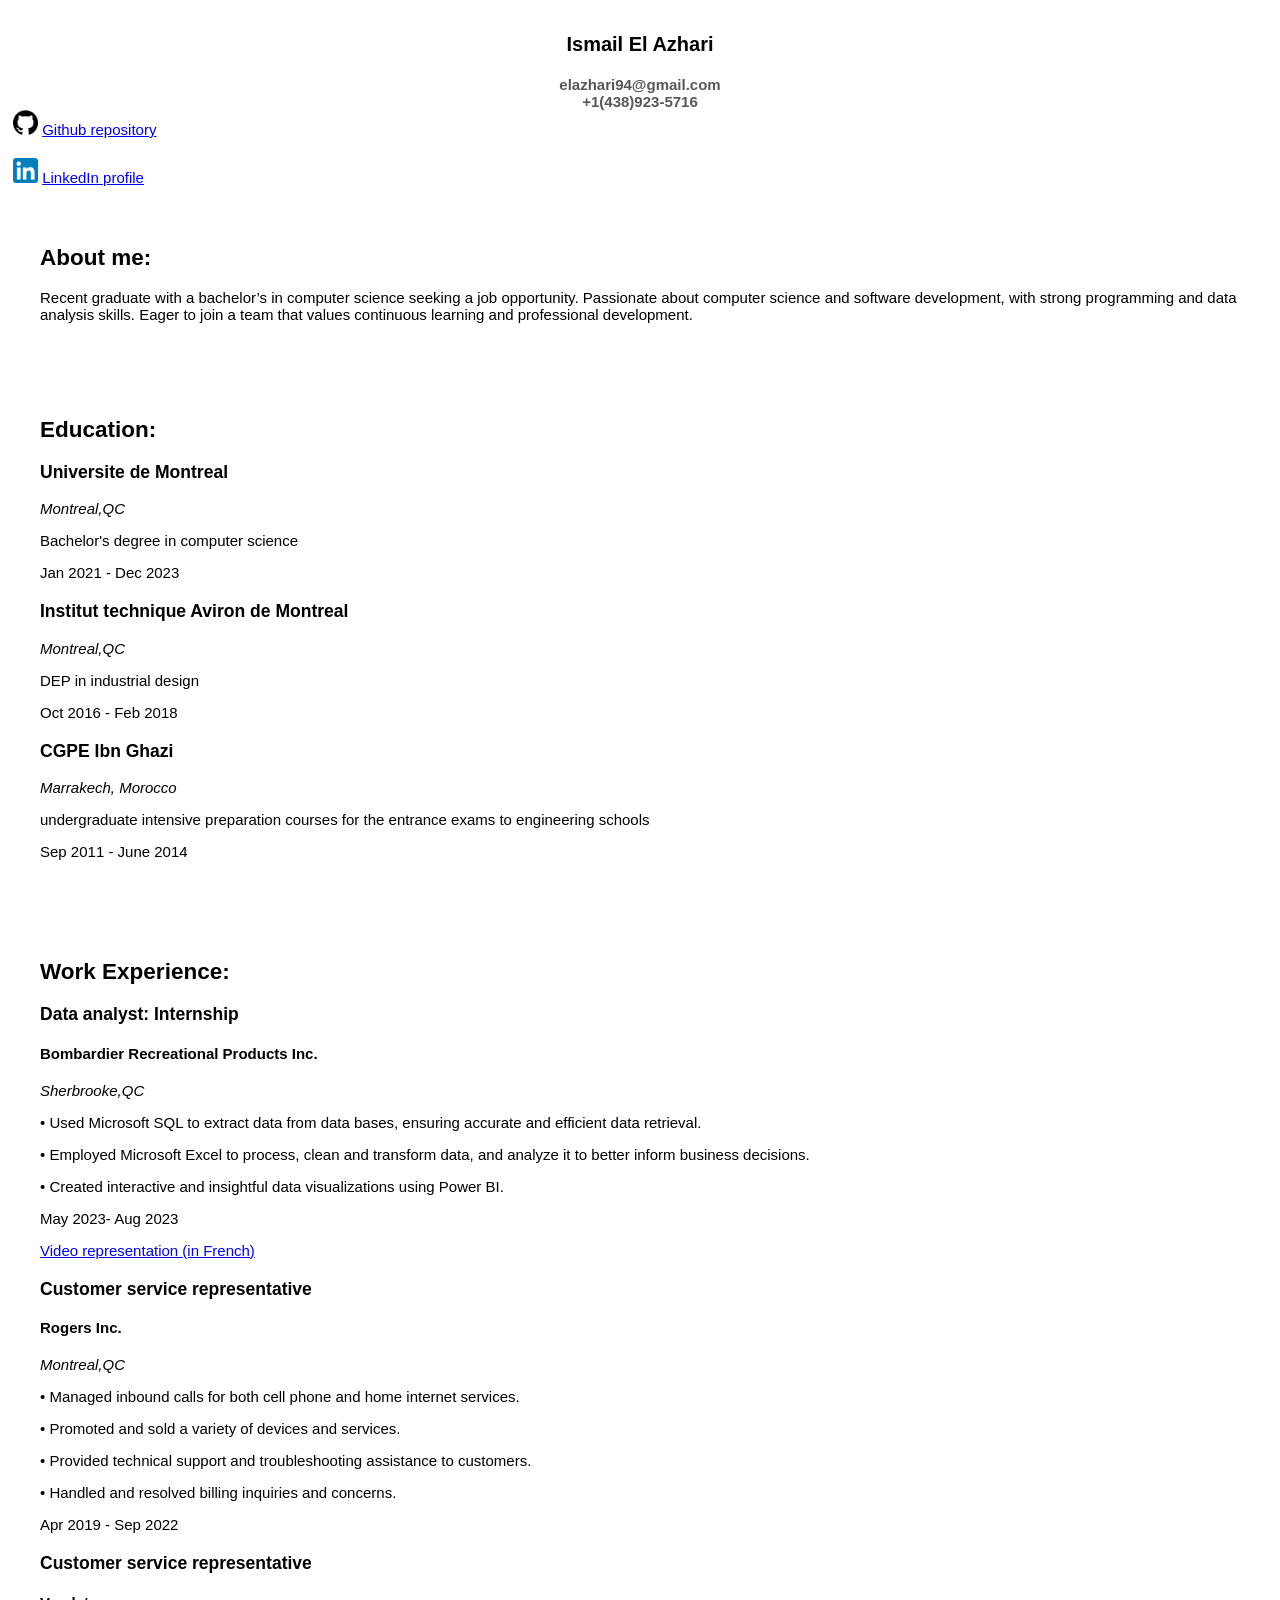
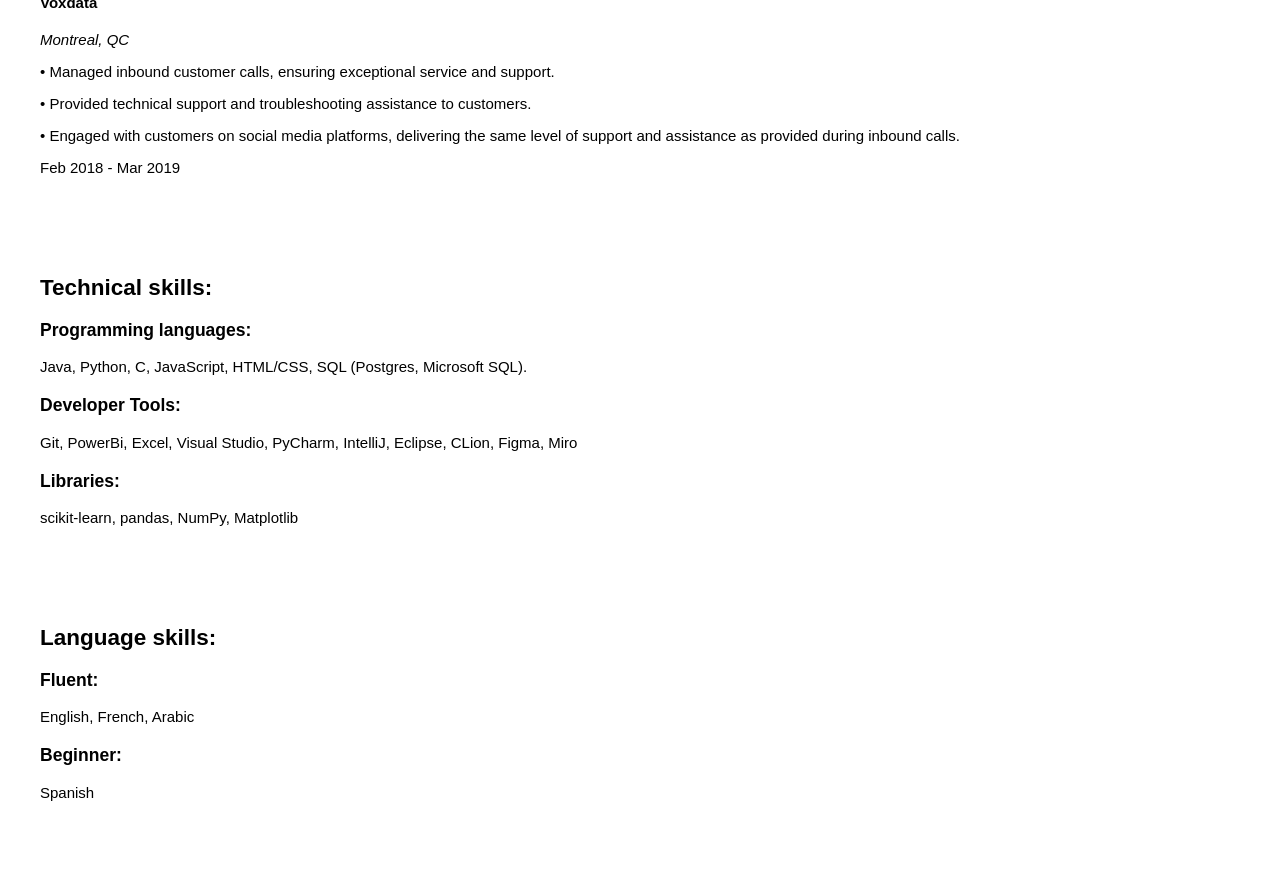
==== index.html @ 05f0ae5e "Rename web_layout.html to index.html" ====
<!DOCTYPE html>
<html>

<head>
  <meta chatset="UTF-8">
  <meta name="viewport" content="width=device-width, initial-scale=1.0">
  <title>Ismail El Azhari Resume</title>
  <link rel="stylesheet" href="styles/web_styles.css">

</head>
<body>
  <p class="title">Ismail El Azhari </p>
  <div class="subTitle">elazhari94@gmail.com</div>
  <div class="subTitle">+1(438)923-5716</div>
  <div class="link"> 
    <img src="images/GitHub-logo.png" alt="Image" class="logo">
    <a href="https://github.com/Ismail-El-Azhari?tab=repositories" target="_blank">Github repository</a>
  </div>
  <div class="link"> 
    <img src="images/LinkedIn_icon.svg.png" alt="Image" class="logo">
    <a href="https://www.linkedin.com/in/ismail-el-azhari-a51baa256" target="_blank">LinkedIn profile</a>

  </div>

  <div class="section">
    <h2>About me:</h2>
  <p>Recent graduate with a bachelor’s in computer science seeking a job opportunity. Passionate about computer science and software development, with strong programming and data analysis skills. Eager to join a team that
    values continuous learning and professional development.</p>
  </div>
  
  <!--Education section--> 

  <div class="section">
    <h2>Education:</h2>
    <div class="section-example">
      <h3>Universite de Montreal</h3>
      <p class="location">Montreal,QC</p>
      <p>Bachelor's degree in computer science</p>
      <p>Jan 2021 - Dec 2023</p>
    </div>
    <div class="section-example">
    <h3>Institut technique Aviron de Montreal</h3>
      <p class="location">Montreal,QC</p>
      <p>DEP in industrial design</p>
      <p>Oct 2016 - Feb 2018</p>
    </div>
    <div class="section-example">
      <h3>CGPE Ibn Ghazi</h3>
        <p class="location">Marrakech, Morocco</p>
        <p>undergraduate intensive preparation courses for the entrance exams to engineering schools</p>
        <p>Sep 2011 - June 2014</p>
    </div>
  </div>

  <!--Work experience section--> 
  <div class="section">
    <h2>Work Experience:</h2>
    <div class="section-example">
      <h3>Data analyst:  Internship</h3>
      <h4>Bombardier Recreational Products Inc.</h4>
      <p class="location">Sherbrooke,QC</p>
      <p>•	Used Microsoft SQL to extract data from data bases, ensuring accurate and efficient data retrieval.</p>
      <p>•  Employed Microsoft Excel to process, clean and transform data, and analyze it to better inform business decisions.</p>
      <p>•	Created interactive and insightful data visualizations using Power BI.</p>
      <p>May 2023- Aug 2023</p>
      <a href="https://youtu.be/KwKCG26S5WM" target="_blank">Video representation (in French)</a>
    </div>
    <div class="section-example">
    <h3>Customer  service  representative</h3>
    <h4>Rogers Inc.</h4>
      <p class="location">Montreal,QC</p>
      <p>•	Managed inbound calls for both cell phone and home internet services.</p>
      <p>•	Promoted and sold a variety of devices and services.</p>
      <p>•	Provided technical support and troubleshooting assistance to customers.</p>
      <p>•	Handled and resolved billing inquiries and concerns.</p>
      <p>Apr 2019 - Sep 2022</p>
    </div>
    <div class="section-example">
      <h3>Customer  service  representative</h3>
      <h4>Voxdata</h4>
        <p class="location">Montreal, QC</p>
        <p>•	Managed inbound customer calls, ensuring exceptional service and support.</p>
        <p>•	Provided technical support and troubleshooting assistance to customers.</p>
        <p>•	Engaged with customers on social media platforms, delivering the same level of support and assistance as provided during inbound calls.</p>
        <p>Feb 2018 - Mar 2019</p>
    </div>
  </div>

  <!--Technical skills-->
  <div class="section">
    <h2>Technical skills:</h2>
    <div class="section-example">
      <h3>Programming languages:</h3>
      <p>Java, Python, C, JavaScript, HTML/CSS, SQL (Postgres, Microsoft SQL).</p>
    </div>
    <div class="section-example">
      <h3>Developer Tools:</h3>
      <p>Git, PowerBi, Excel, Visual Studio, PyCharm, IntelliJ, Eclipse, CLion, Figma, Miro</p>
    </div>
    <div class="section-example">
      <h3>Libraries:</h3>
      <p>scikit-learn, pandas, NumPy, Matplotlib</p>
    </div>
  </div>

  <!--Language skills-->
  <div class="section">
    <h2>Language skills:</h2>
    <div class="section-example">
      <h3>Fluent:</h3>
      <p>English, French, Arabic</p>
    </div>
    <div class="section-example">
    <h3>Beginner:</h3>
    <p>Spanish</p>
    </div>
  </div>



  <script src="scripts/web_functions.js">
    
  </script>

</body>
</html>
---- styles/web_styles.css ----
body{
  color: black;
  font-family: Arial;
  font-size: 15px;
  padding: 5px;
}



.title{
  color: black;
  font-family: Arial;
  font-size: 20px;
  font-weight: bold;
  text-align: center;
  margin-bottom: 20;

}

.subTitle{
  color: rgb(88, 86, 86);
  font-family: Arial;
  font-size: 15px;
  font-weight: bold;
  text-align: center;
}

.section{
  max-width: 1200px;
  margin: 20px auto;
  border-radius: 5px;
  padding: 20px;
  text-align: left;

}

.section-example{
  margin-bottom: 20px;

}

.section-example .location{
  font-style: italic;
  margin-bottom: 5px;
}

.company-name{
  max-width: 800px;
  margin: 20px auto;
  border-radius: 5px;
  padding: 20px;
  font-weight: bold;

}

.link{
  margin-bottom: 20px;
}

.logo{
  width: 25px;
  max-width: 100%;
  height: auto;

}
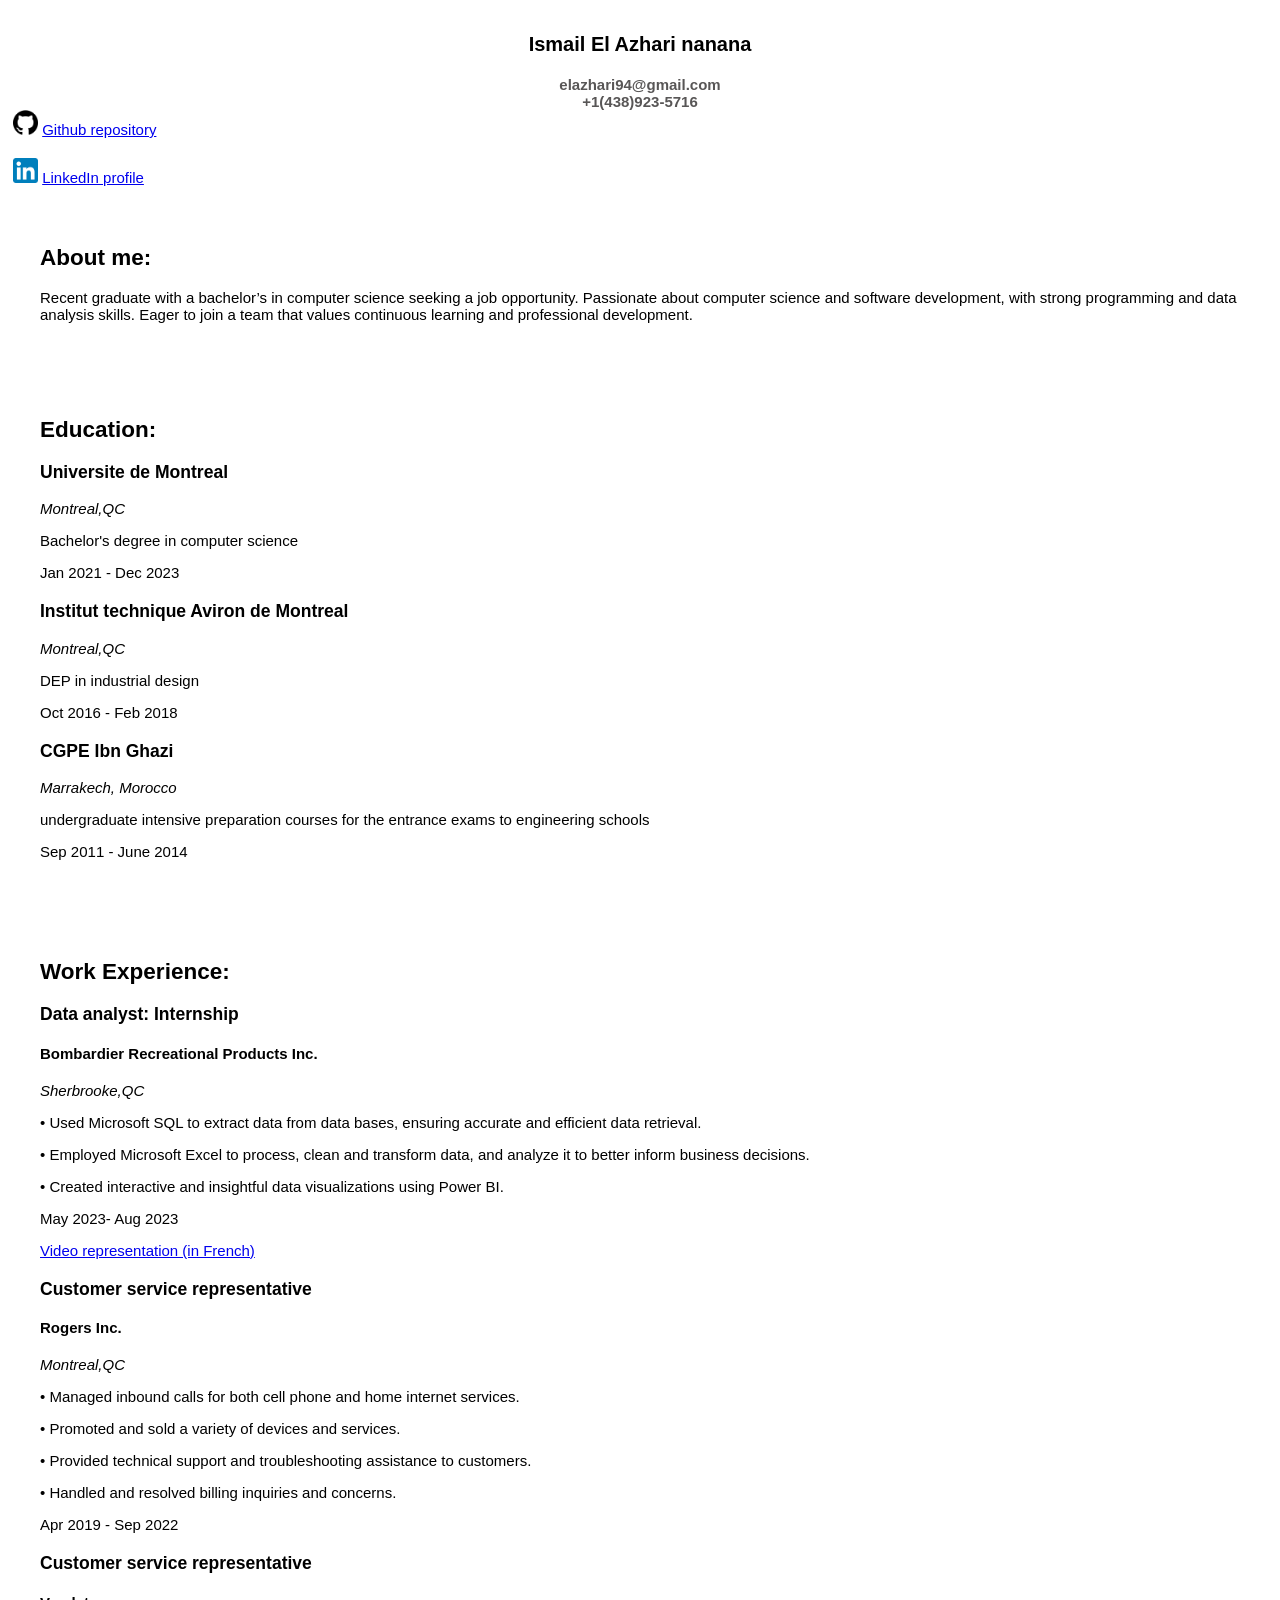
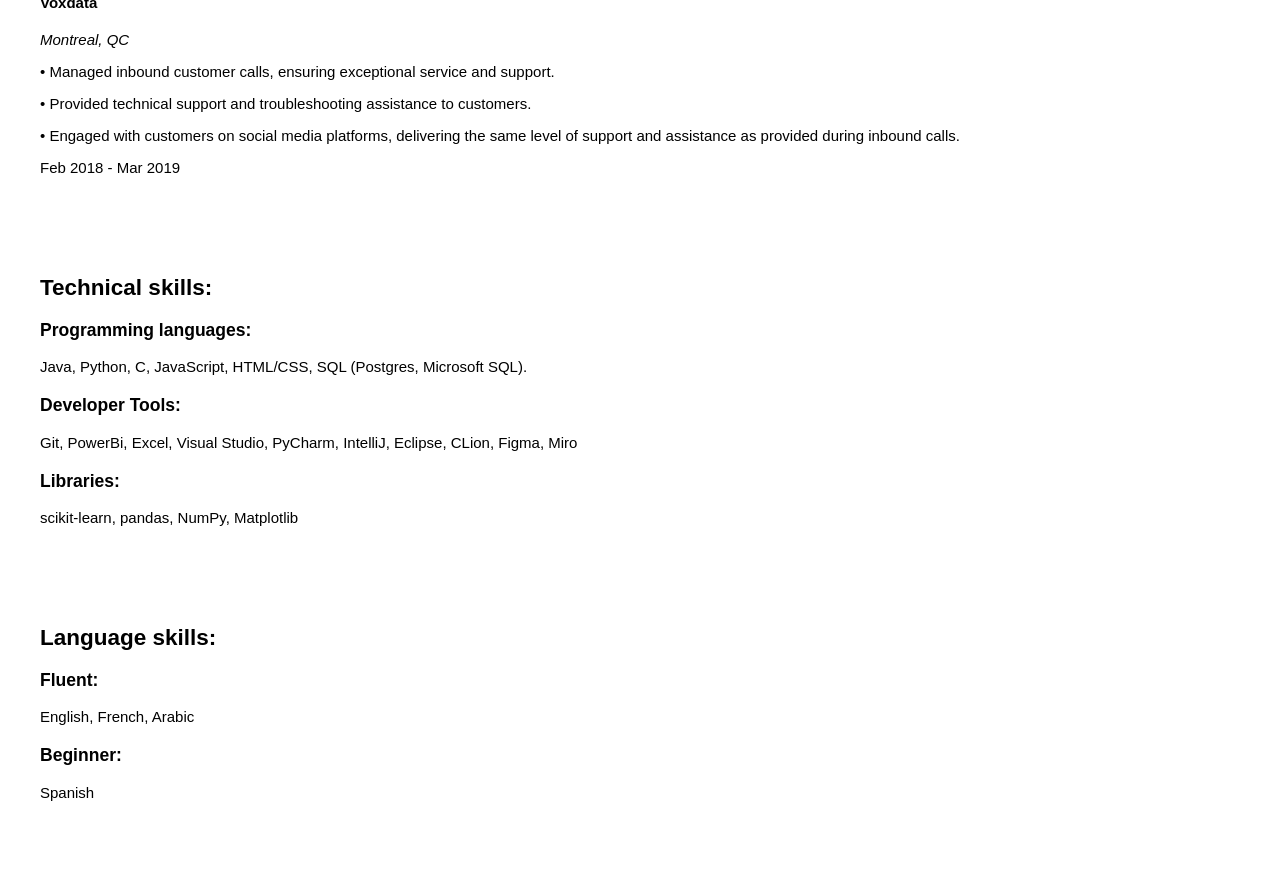
==== commit 13824388: "Update index.html" ====
--- a/index.html
+++ b/index.html
@@ -9,7 +9,7 @@
 
 </head>
 <body>
-  <p class="title">Ismail El Azhari </p>
+  <p class="title">Ismail El Azhari nanana </p>
   <div class="subTitle">elazhari94@gmail.com</div>
   <div class="subTitle">+1(438)923-5716</div>
   <div class="link"> 
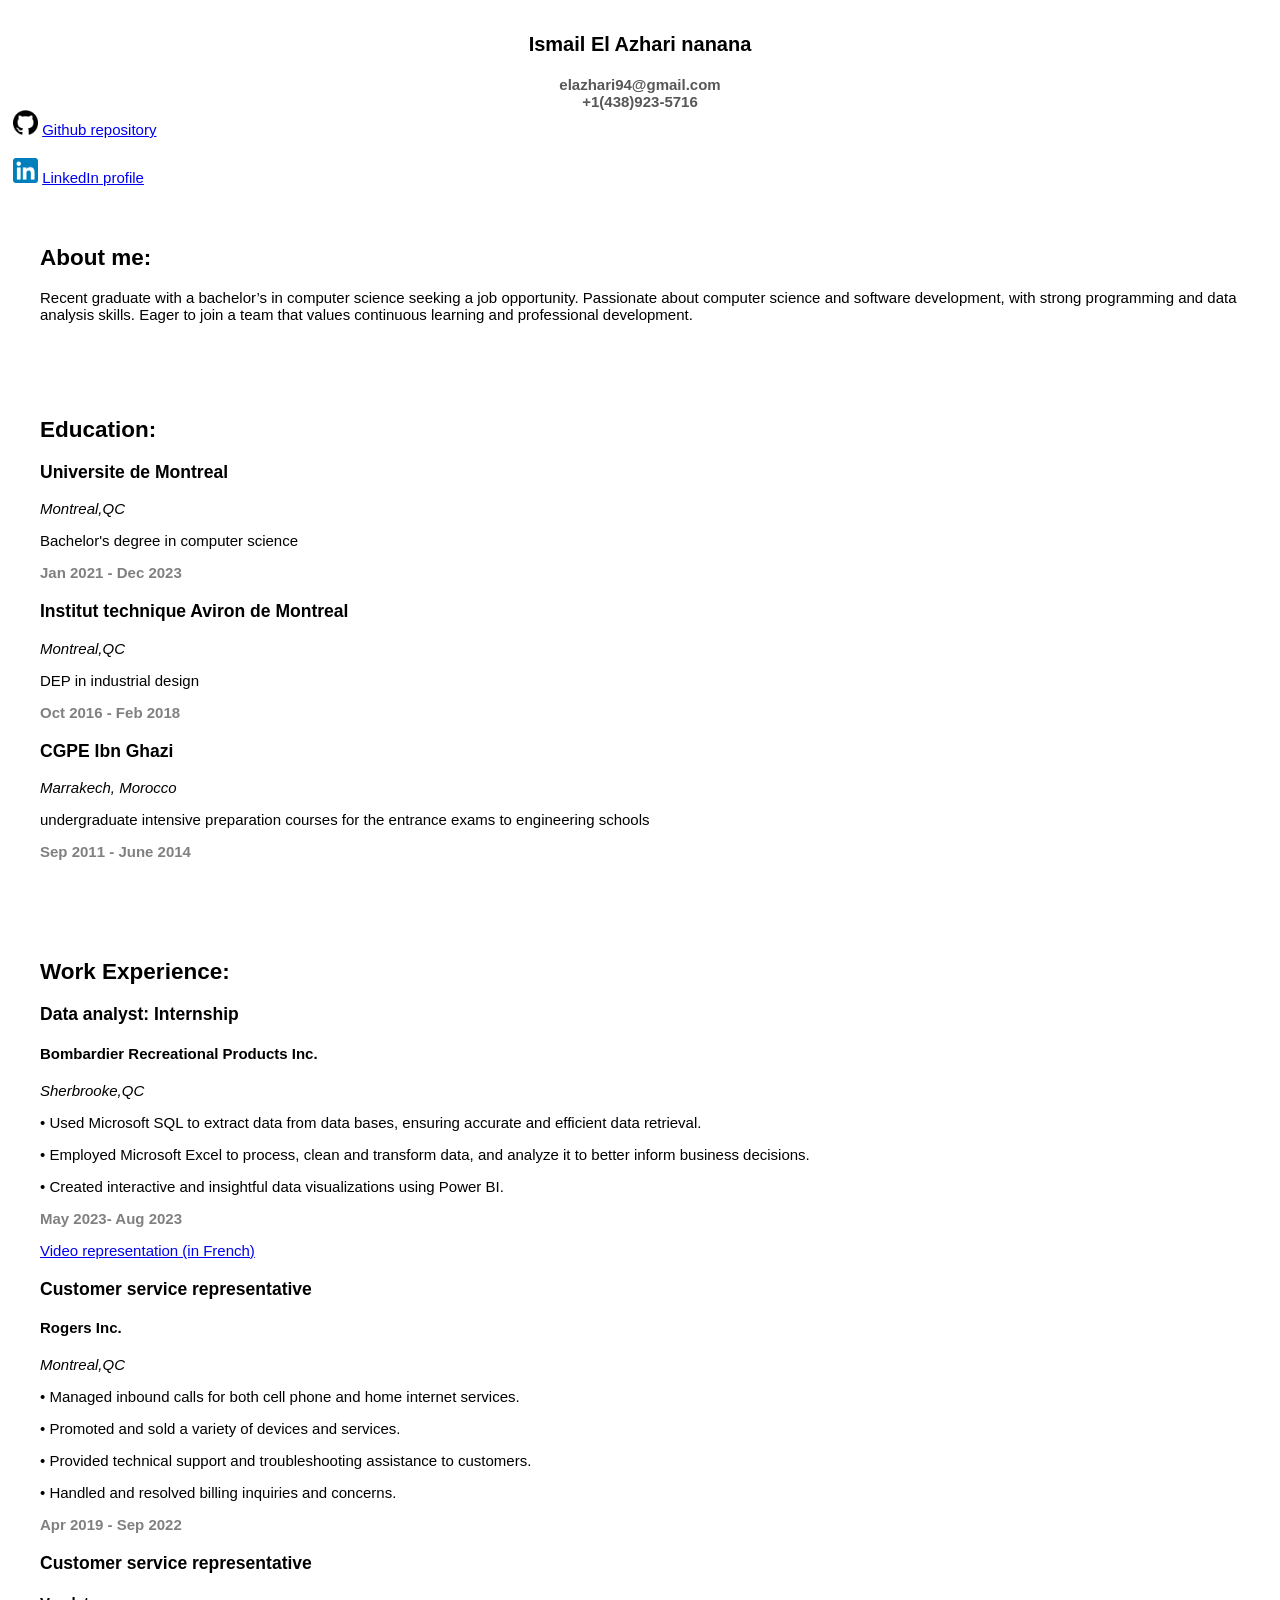
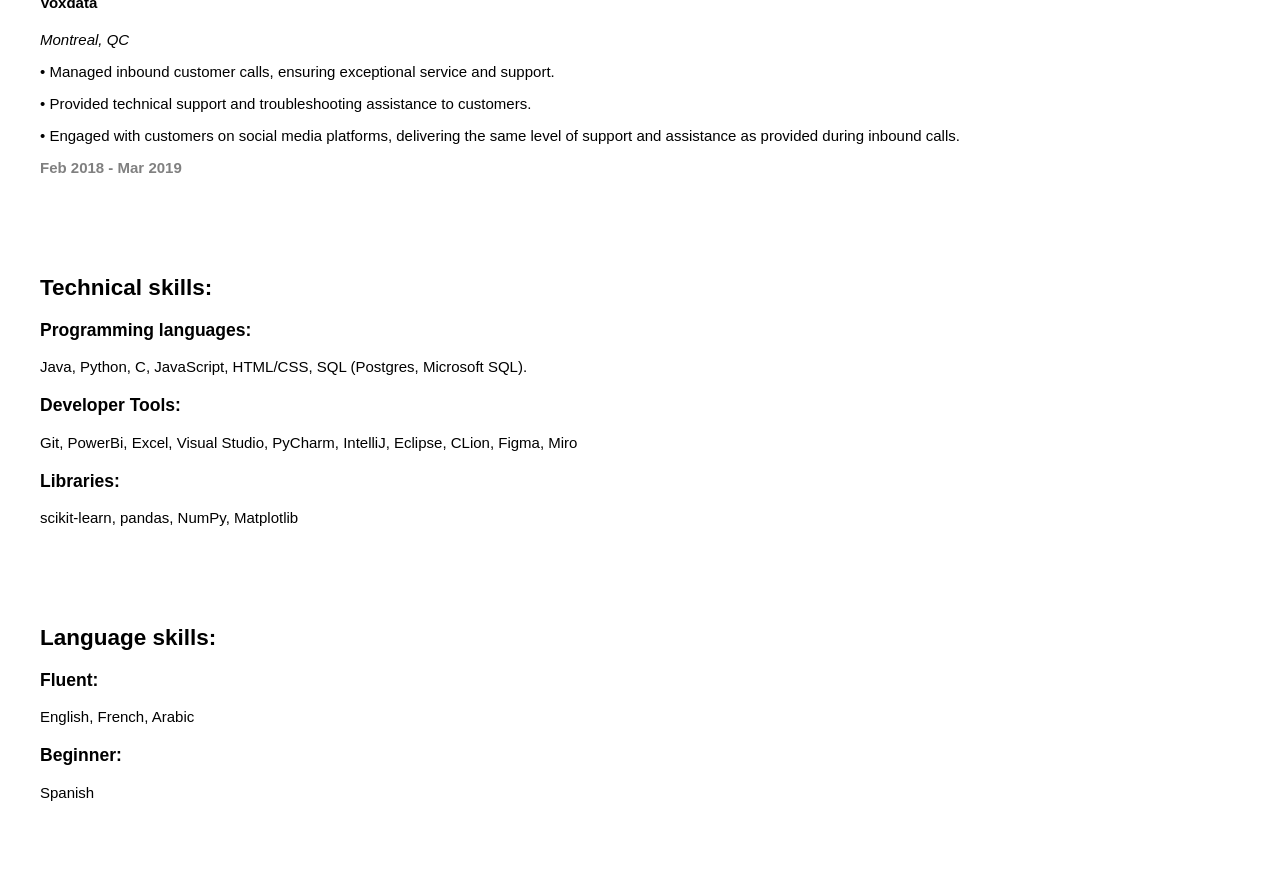
==== commit 6759bec1: "changed dates format Changed the colour of dates to gray and made them bold." ====
--- a/index.html
+++ b/index.html
@@ -36,19 +36,19 @@
       <h3>Universite de Montreal</h3>
       <p class="location">Montreal,QC</p>
       <p>Bachelor's degree in computer science</p>
-      <p>Jan 2021 - Dec 2023</p>
+      <p class="dates">Jan 2021 - Dec 2023</p>
     </div>
     <div class="section-example">
     <h3>Institut technique Aviron de Montreal</h3>
       <p class="location">Montreal,QC</p>
       <p>DEP in industrial design</p>
-      <p>Oct 2016 - Feb 2018</p>
+      <p class="dates">Oct 2016 - Feb 2018</p>
     </div>
     <div class="section-example">
       <h3>CGPE Ibn Ghazi</h3>
         <p class="location">Marrakech, Morocco</p>
         <p>undergraduate intensive preparation courses for the entrance exams to engineering schools</p>
-        <p>Sep 2011 - June 2014</p>
+        <p class="dates">Sep 2011 - June 2014</p>
     </div>
   </div>
 
@@ -62,7 +62,7 @@
       <p>•	Used Microsoft SQL to extract data from data bases, ensuring accurate and efficient data retrieval.</p>
       <p>•  Employed Microsoft Excel to process, clean and transform data, and analyze it to better inform business decisions.</p>
       <p>•	Created interactive and insightful data visualizations using Power BI.</p>
-      <p>May 2023- Aug 2023</p>
+      <p class="dates">May 2023- Aug 2023</p>
       <a href="https://youtu.be/KwKCG26S5WM" target="_blank">Video representation (in French)</a>
     </div>
     <div class="section-example">
@@ -73,7 +73,7 @@
       <p>•	Promoted and sold a variety of devices and services.</p>
       <p>•	Provided technical support and troubleshooting assistance to customers.</p>
       <p>•	Handled and resolved billing inquiries and concerns.</p>
-      <p>Apr 2019 - Sep 2022</p>
+      <p class="dates">Apr 2019 - Sep 2022</p>
     </div>
     <div class="section-example">
       <h3>Customer  service  representative</h3>
@@ -82,7 +82,7 @@
         <p>•	Managed inbound customer calls, ensuring exceptional service and support.</p>
         <p>•	Provided technical support and troubleshooting assistance to customers.</p>
         <p>•	Engaged with customers on social media platforms, delivering the same level of support and assistance as provided during inbound calls.</p>
-        <p>Feb 2018 - Mar 2019</p>
+        <p class="dates">Feb 2018 - Mar 2019</p>
     </div>
   </div>
 
--- a/styles/web_styles.css
+++ b/styles/web_styles.css
@@ -62,4 +62,9 @@
   max-width: 100%;
   height: auto;
 
+}
+
+.dates{
+  color: gray;
+  font-weight: bold;
 }
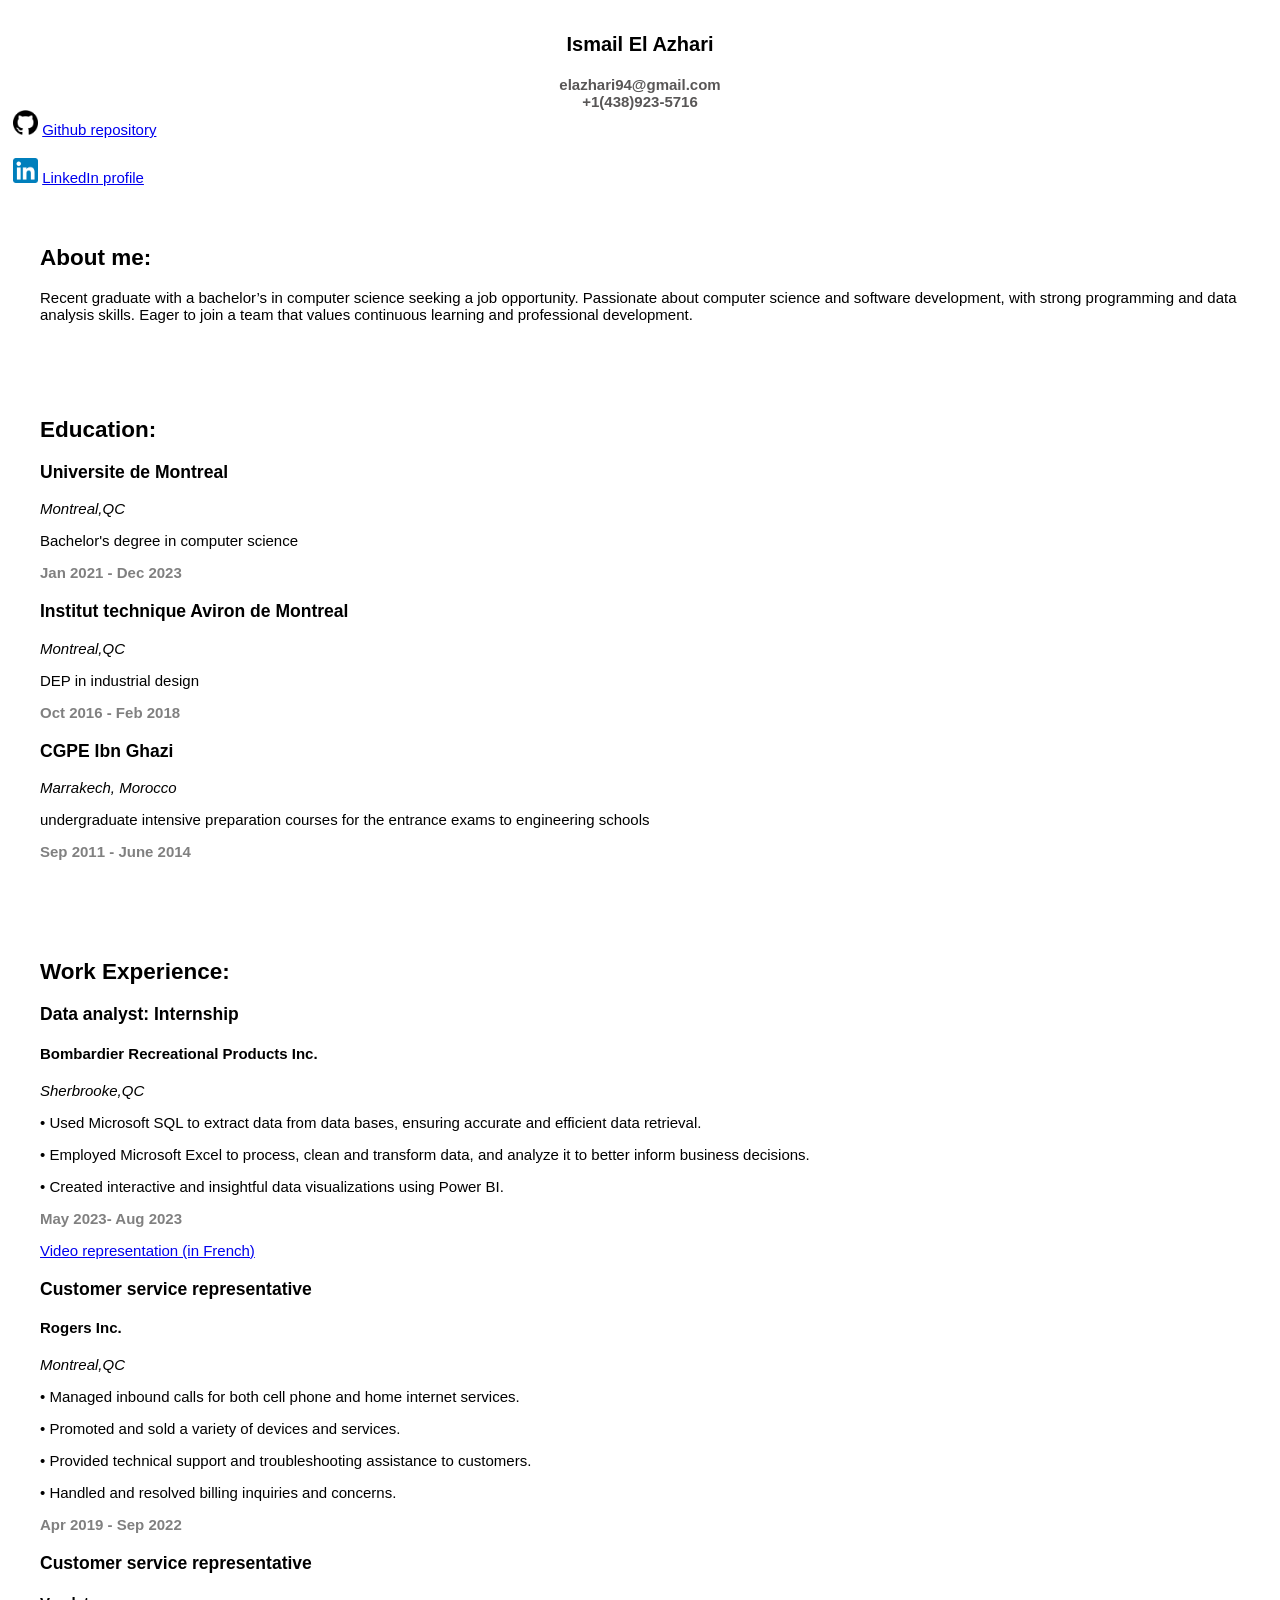
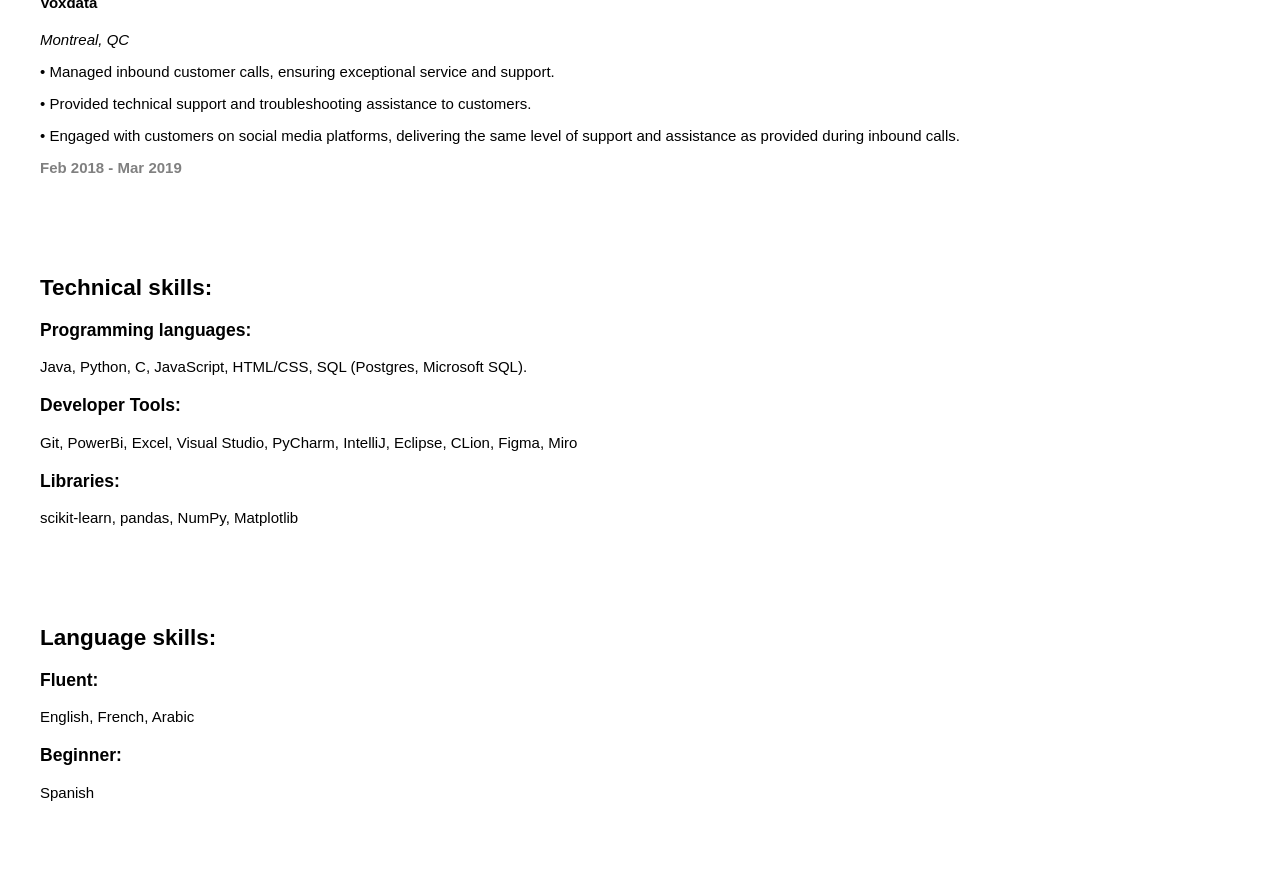
==== commit 4b3dca97: "changed title corrected the title" ====
--- a/index.html
+++ b/index.html
@@ -9,7 +9,7 @@
 
 </head>
 <body>
-  <p class="title">Ismail El Azhari nanana </p>
+  <p class="title">Ismail El Azhari </p>
   <div class="subTitle">elazhari94@gmail.com</div>
   <div class="subTitle">+1(438)923-5716</div>
   <div class="link"> 
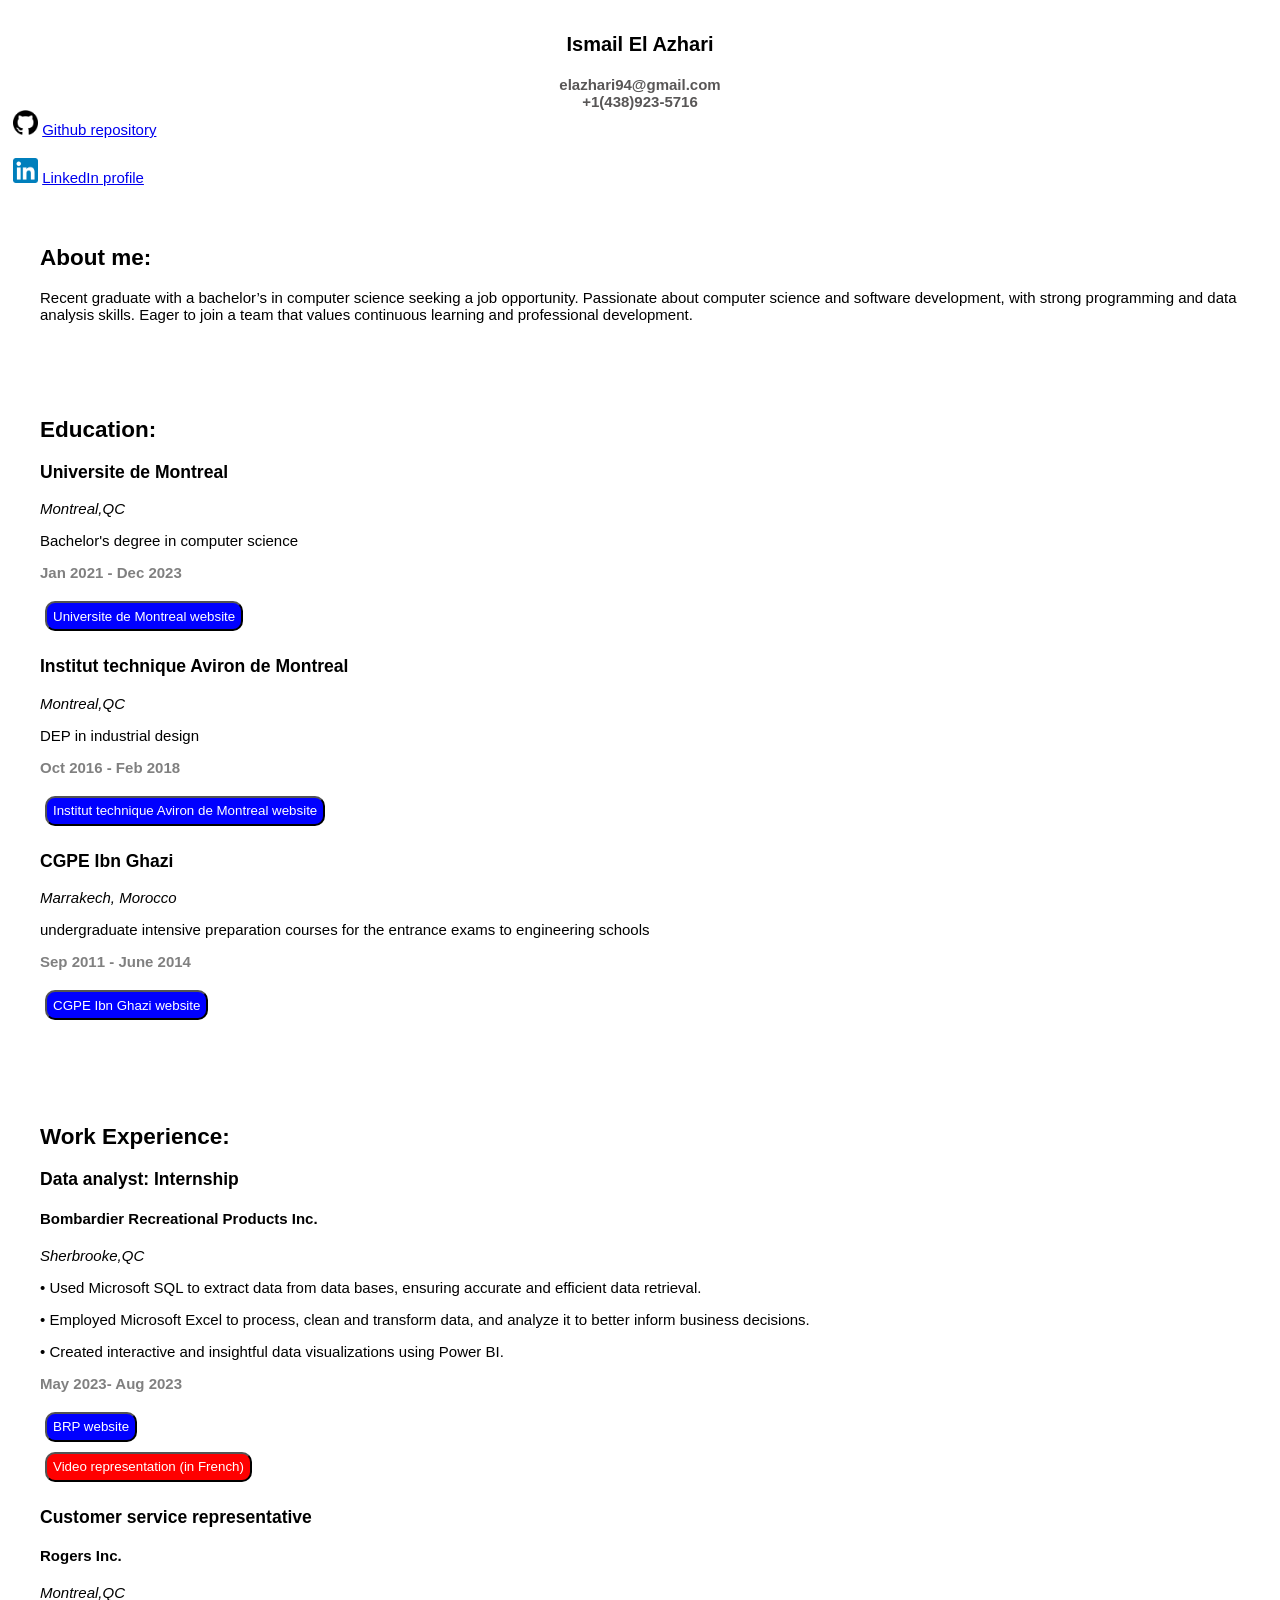
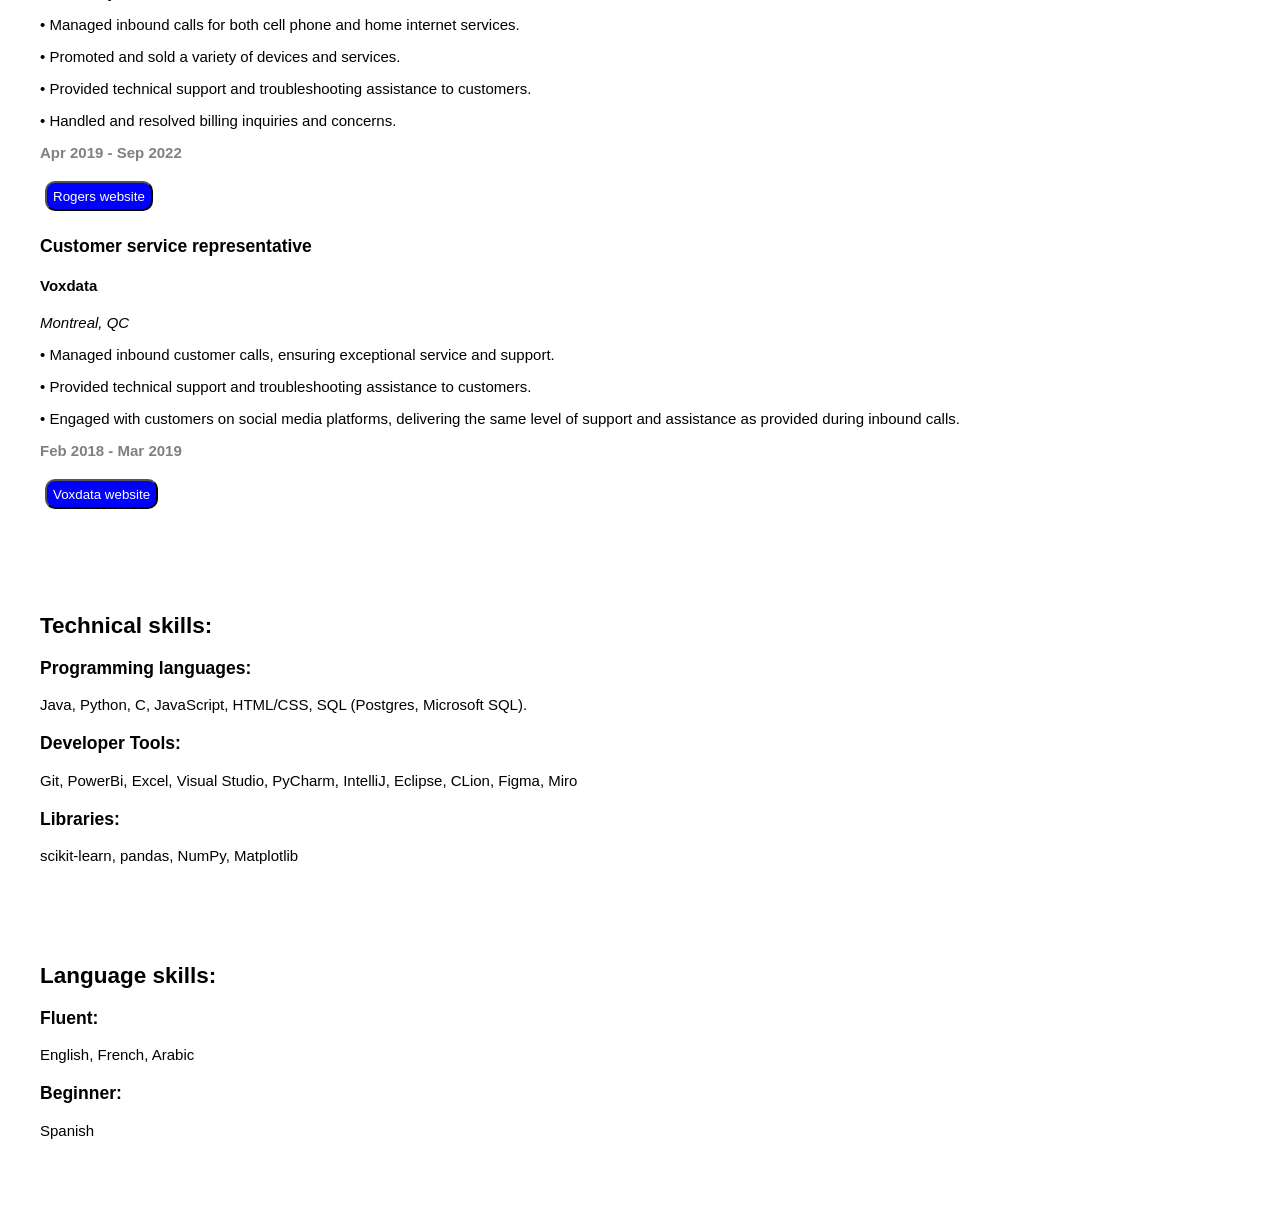
==== commit 9c6215df: "Added links Added links to education and work experiences" ====
--- a/index.html
+++ b/index.html
@@ -37,18 +37,21 @@
       <p class="location">Montreal,QC</p>
       <p>Bachelor's degree in computer science</p>
       <p class="dates">Jan 2021 - Dec 2023</p>
+      <button class="website-button" data-link="https://www.umontreal.ca">Universite de Montreal website</button>
     </div>
     <div class="section-example">
     <h3>Institut technique Aviron de Montreal</h3>
       <p class="location">Montreal,QC</p>
       <p>DEP in industrial design</p>
       <p class="dates">Oct 2016 - Feb 2018</p>
+      <button class="website-button" data-link="https://www.avirontech.com">Institut technique Aviron de Montreal website</button>
     </div>
     <div class="section-example">
       <h3>CGPE Ibn Ghazi</h3>
         <p class="location">Marrakech, Morocco</p>
         <p>undergraduate intensive preparation courses for the entrance exams to engineering schools</p>
         <p class="dates">Sep 2011 - June 2014</p>
+        <button class="website-button" data-link="https://www.igmprepa.com">CGPE Ibn Ghazi website</button>
     </div>
   </div>
 
@@ -63,7 +66,12 @@
       <p>•  Employed Microsoft Excel to process, clean and transform data, and analyze it to better inform business decisions.</p>
       <p>•	Created interactive and insightful data visualizations using Power BI.</p>
       <p class="dates">May 2023- Aug 2023</p>
-      <a href="https://youtu.be/KwKCG26S5WM" target="_blank">Video representation (in French)</a>
+      <div>
+        <button class="website-button" data-link="https://www.brp.com">BRP website</button>
+      </div>
+      <div>
+        <button class="video-button" data-link="https://youtu.be/KwKCG26S5WM">Video representation (in French)</button>
+      </div>
     </div>
     <div class="section-example">
     <h3>Customer  service  representative</h3>
@@ -74,6 +82,7 @@
       <p>•	Provided technical support and troubleshooting assistance to customers.</p>
       <p>•	Handled and resolved billing inquiries and concerns.</p>
       <p class="dates">Apr 2019 - Sep 2022</p>
+      <button class="website-button" data-link="https://www.rogers.com">Rogers website</button>
     </div>
     <div class="section-example">
       <h3>Customer  service  representative</h3>
@@ -83,6 +92,7 @@
         <p>•	Provided technical support and troubleshooting assistance to customers.</p>
         <p>•	Engaged with customers on social media platforms, delivering the same level of support and assistance as provided during inbound calls.</p>
         <p class="dates">Feb 2018 - Mar 2019</p>
+        <button class="website-button" data-link="https://www.voxdata.com">Voxdata website</button>
     </div>
   </div>
 
--- a/styles/web_styles.css
+++ b/styles/web_styles.css
@@ -67,4 +67,43 @@
 .dates{
   color: gray;
   font-weight: bold;
-}+}
+
+.website-button{
+  color:white;
+  background-color: blue;
+  border-radius: 10px;
+  cursor: pointer;
+  height: 30px;
+  transition: color 0.7s, background-color 0.7s;
+  margin: 5px;
+
+}
+
+.website-button:hover{
+  background-color: white;
+  color: blue;
+}
+
+.website-button:active{
+  opacity: 0.3;
+}
+
+.video-button{
+  color:white;
+  background-color: red;
+  border-radius: 10px;
+  cursor: pointer;
+  height: 30px;
+  transition: color 1s, background-color 1s;
+  margin: 5px;
+
+}
+
+.video-button:hover{
+  opacity: 0.8;
+}
+
+.video-button:active{
+  opacity: 0.3;
+}
